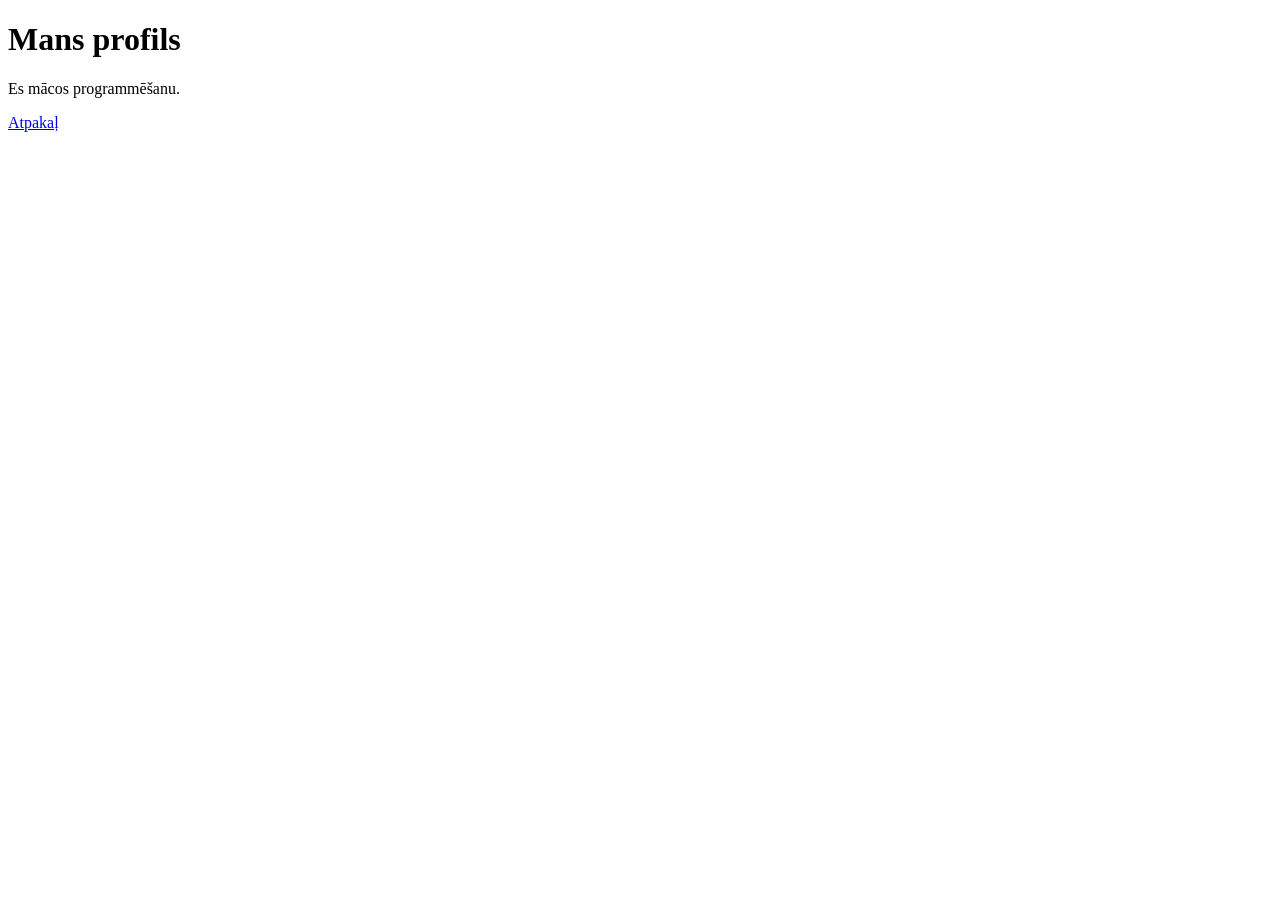
==== profils/index.html @ 47d05605 "Izlabotas sakumlapas saites" ====
﻿<!DOCTYPE html><html lang="lv"><head><meta charset="UTF-8"><meta name="viewport" content="width=device-width, initial-scale=1.0"><title>Mans profils</title></head><body><h1>Mans profils</h1><p>Es mācos programmēšanu.</p><a href="../index.html">Atpakaļ</a></body></html>
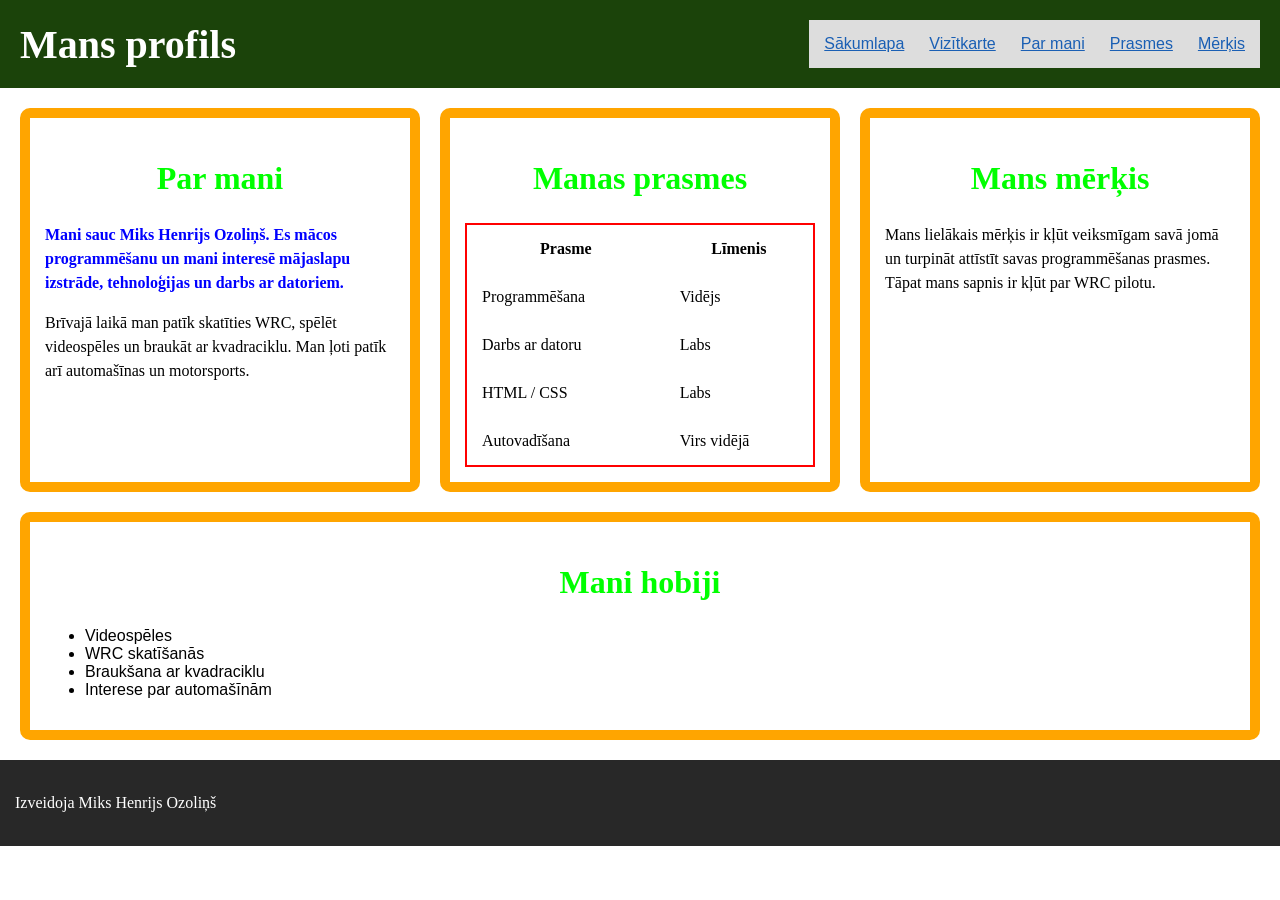
==== commit 99508ef9: "uzlabots profils" ====
--- a/profils/index.html
+++ b/profils/index.html
@@ -1 +1,90 @@
-﻿<!DOCTYPE html><html lang="lv"><head><meta charset="UTF-8"><meta name="viewport" content="width=device-width, initial-scale=1.0"><title>Mans profils</title></head><body><h1>Mans profils</h1><p>Es mācos programmēšanu.</p><a href="../index.html">Atpakaļ</a></body></html>
+﻿<!DOCTYPE html>
+<html lang="lv">
+<head>
+    <meta charset="UTF-8">
+    <meta name="viewport" content="width=device-width, initial-scale=1.0">
+    <title>Mans profils</title>
+    <link rel="stylesheet" href="../style.css">
+</head>
+<body>
+
+<header>
+    <h1>Mans profils</h1>
+
+    <nav>
+        <ul>
+            <li><a href="../index.html">Sākumlapa</a></li>
+            <li><a href="../mana_vizitkarte_miks_henrijs_ozolins.html">Vizītkarte</a></li>
+            <li><a href="#par-mani">Par mani</a></li>
+            <li><a href="#prasmes">Prasmes</a></li>
+            <li><a href="#merkis">Mērķis</a></li>
+        </ul>
+    </nav>
+</header>
+
+<main>
+
+    <section id="par-mani">
+        <h2>Par mani</h2>
+        <p class="izcelts">
+            Mani sauc <b>Miks Henrijs Ozoliņš</b>. Es mācos programmēšanu un mani interesē
+            mājaslapu izstrāde, tehnoloģijas un darbs ar datoriem.
+        </p>
+        <p>
+            Brīvajā laikā man patīk skatīties WRC, spēlēt videospēles un braukāt ar kvadraciklu.
+            Man ļoti patīk arī automašīnas un motorsports.
+        </p>
+    </section>
+
+    <section id="prasmes">
+        <h2>Manas prasmes</h2>
+        <table>
+            <tr>
+                <th>Prasme</th>
+                <th>Līmenis</th>
+            </tr>
+            <tr>
+                <td>Programmēšana</td>
+                <td>Vidējs</td>
+            </tr>
+            <tr>
+                <td>Darbs ar datoru</td>
+                <td>Labs</td>
+            </tr>
+            <tr>
+                <td>HTML / CSS</td>
+                <td>Labs</td>
+            </tr>
+            <tr>
+                <td>Autovadīšana</td>
+                <td>Virs vidējā</td>
+            </tr>
+        </table>
+    </section>
+
+    <section id="merkis">
+        <h2>Mans mērķis</h2>
+        <p>
+            Mans lielākais mērķis ir kļūt veiksmīgam savā jomā un turpināt attīstīt savas
+            programmēšanas prasmes. Tāpat mans sapnis ir kļūt par WRC pilotu.
+        </p>
+    </section>
+
+    <section id="hobiji">
+        <h2>Mani hobiji</h2>
+        <ul>
+            <li>Videospēles</li>
+            <li>WRC skatīšanās</li>
+            <li>Braukšana ar kvadraciklu</li>
+            <li>Interese par automašīnām</li>
+        </ul>
+    </section>
+
+</main>
+
+<footer>
+    <p>Izveidoja Miks Henrijs Ozoliņš</p>
+</footer>
+
+</body>
+</html>
--- a/style.css
+++ b/style.css
@@ -0,0 +1,361 @@
+body {
+    background-color: white;
+    color: black;
+    font-family: Arial, sans-serif;
+    margin: 0;
+}
+
+header {
+    background-color: rgb(27, 67, 10);
+    color: white;
+    padding: 20px;
+    display: flex;
+    justify-content: space-between;
+    align-items: center;
+    flex-wrap: wrap;
+    gap: 15px;
+}
+
+header h1 {
+    margin: 0;
+    overflow-wrap: anywhere;
+}
+
+nav {
+    background-color: #dddddd;
+    padding: 10px;
+}
+
+nav ul {
+    display: flex;
+    gap: 15px;
+    list-style: none;
+    margin: 0;
+    padding: 0;
+}
+
+nav li {
+    margin: 5px;
+}
+
+nav li a {
+    color: #1a5fb4;
+}
+
+nav li a:hover {
+    color: red;
+    text-decoration: underline;
+}
+
+main {
+    max-width: 1400px;
+    margin: 20px auto;
+    padding: 0 20px;
+    display: flex;
+    flex-wrap: wrap;
+    justify-content: flex-start;
+    align-items: stretch;
+    gap: 20px;
+}
+
+section {
+    background-color: white;
+    border: 10px solid orange;
+    border-radius: 10px;
+    padding: 15px;
+    box-sizing: border-box;
+    flex: 1 1 400px;
+    min-width: 0;
+}
+
+h1 {
+    font-family: STENCIL, serif;
+    font-size: clamp(1.75rem, 4vw, 2.5rem);
+}
+
+h2 {
+    font-family: "Times New Roman", serif;
+    font-size: clamp(1.25rem, 3vw, 2rem);
+    text-align: center;
+    color: lime;
+}
+
+p {
+    font-family: "Times New Roman", serif;
+    font-size: 1rem;
+    line-height: 1.5;
+    color: black;
+}
+
+.izcelts {
+    color: blue;
+    font-weight: bold;
+}
+
+.teksts {
+    color: blue;
+}
+
+#specialais {
+    color: red;
+}
+
+#par-mani {
+    background-color: white;
+}
+
+article {
+    width: 280px;
+    max-width: 100%;
+    padding: 15px;
+    border: 4px solid black;
+    box-sizing: border-box;
+}
+
+table {
+    border-collapse: collapse;
+    border: 2px solid red;
+    max-width: 100%;
+    width: 100%;
+}
+
+th,
+td {
+    font-family: "Times New Roman", serif;
+    padding: 15px;
+    overflow-wrap: anywhere;
+}
+
+.vizitkarte {
+    flex: 0 1 250px;
+    width: 250px;
+    max-width: 100%;
+    padding: 10px 12px;
+    border: 2px solid orange;
+    border-radius: 10px;
+    box-shadow: 4px 4px 10px gray;
+    background-color: white;
+}
+
+.kartites {
+    display: flex;
+    justify-content: space-around;
+    align-items: stretch;
+    flex-wrap: wrap;
+    gap: 15px;
+    flex: 1 1 100%;
+}
+
+.kartite {
+    flex: 1 1 180px;
+    padding: 15px;
+    border: 2px solid green;
+    border-radius: 10px;
+    background-color: #eeeeee;
+    text-align: center;
+    box-sizing: border-box;
+}
+
+#bildes {
+    flex: 1 1 100%;
+    width: 100%;
+}
+
+.galerija {
+    display: grid;
+    grid-template-columns: repeat(3, 1fr);
+    gap: 15px;
+    grid-auto-flow: row dense;
+}
+
+.galerija img {
+    display: block;
+    width: 100%;
+    height: 280px;
+    object-fit: cover;
+    border-radius: 10px;
+    min-width: 0;
+}
+
+.galerija img.liela {
+    grid-column: 1 / 3;
+    grid-row: 1 / 3;
+    width: 100%;
+    height: 100%;
+}
+
+form {
+    display: flex;
+    flex-direction: column;
+    gap: 10px;
+    max-width: 300px;
+}
+
+input,
+textarea {
+    padding: 10px;
+    box-sizing: border-box;
+    width: 100%;
+}
+
+input[type="email"] {
+    border: 2px solid black;
+}
+
+input:focus,
+textarea:focus {
+    outline: 2px solid #1a5fb4;
+}
+
+button {
+    padding: 10px;
+    cursor: pointer;
+}
+
+footer {
+    background-color: rgb(40, 40, 40);
+    color: white;
+    padding: 15px;
+}
+
+footer p {
+    color: white;
+}
+
+
+@media (max-width: 800px) {
+    .galerija {
+        grid-template-columns: repeat(2, 1fr);
+    }
+
+    .galerija img {
+        height: 230px;
+    }
+
+    .galerija img.liela {
+        grid-column: 1 / 3;
+        grid-row: auto;
+        height: 350px;
+    }
+}
+
+
+@media (min-width: 601px) and (max-width: 768px) {
+    section {
+        flex-basis: 320px;
+    }
+}
+
+
+@media (max-width: 600px) {
+    header {
+        flex-direction: column;
+        align-items: flex-start;
+    }
+
+    nav {
+        width: 100%;
+        box-sizing: border-box;
+    }
+
+    nav ul {
+        display: grid;
+        grid-template-columns: repeat(2, 1fr);
+        gap: 10px;
+    }
+
+    nav li {
+        margin: 0;
+    }
+
+    nav a {
+        display: block;
+        padding: 8px;
+    }
+
+    main {
+        padding: 0 10px;
+        gap: 15px;
+    }
+
+    section {
+        flex: 1 1 100%;
+        width: 100%;
+    }
+
+    .vizitkarte {
+        flex: 1 1 100%;
+        width: 100%;
+    }
+
+    .kartites {
+        flex-direction: column;
+        align-items: stretch;
+    }
+
+    .kartite {
+        flex: 1 1 auto;
+    }
+}
+
+
+@media (max-width: 390px) {
+    header {
+        padding: 15px;
+    }
+
+    header h1 {
+        font-size: 1.75rem;
+    }
+
+    main {
+        flex-direction: column;
+        padding: 0 10px;
+    }
+
+    section {
+        flex: 1 1 auto;
+        width: 100%;
+    }
+
+    .vizitkarte {
+        flex: 1 1 auto;
+        width: 100%;
+    }
+
+    .galerija {
+        grid-template-columns: 1fr;
+    }
+
+    .galerija img {
+        height: 230px;
+    }
+
+    .galerija img.liela {
+        grid-column: auto;
+        grid-row: auto;
+        height: 230px;
+    }
+
+    form {
+        width: 100%;
+    }
+
+    th,
+    td {
+        padding: 8px;
+    }
+}
+
+
+@media (min-width: 680px) {
+    .galerija {
+        grid-template-columns: repeat(3, 1fr);
+    }
+
+    .galerija img.liela {
+        grid-column: 1 / 3;
+        grid-row: 1 / 3;
+        height: 100%;
+    }
+}
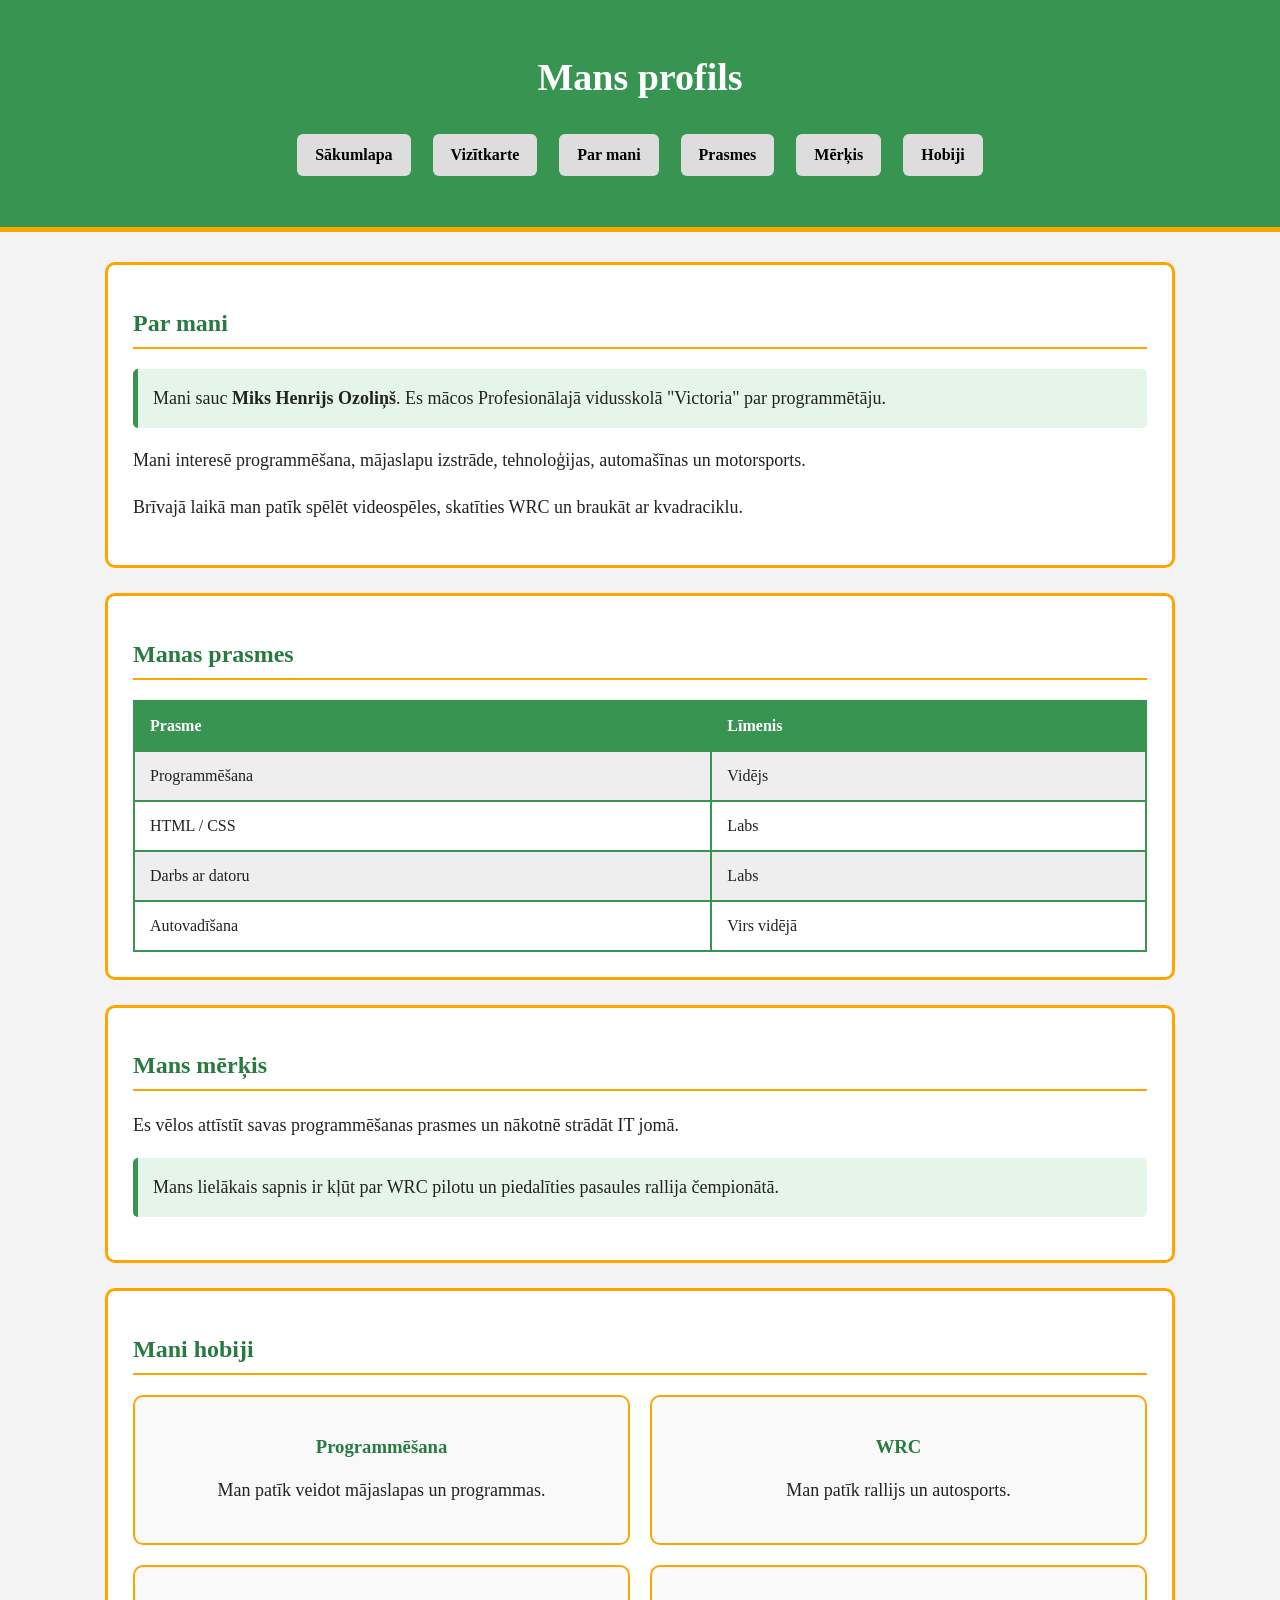
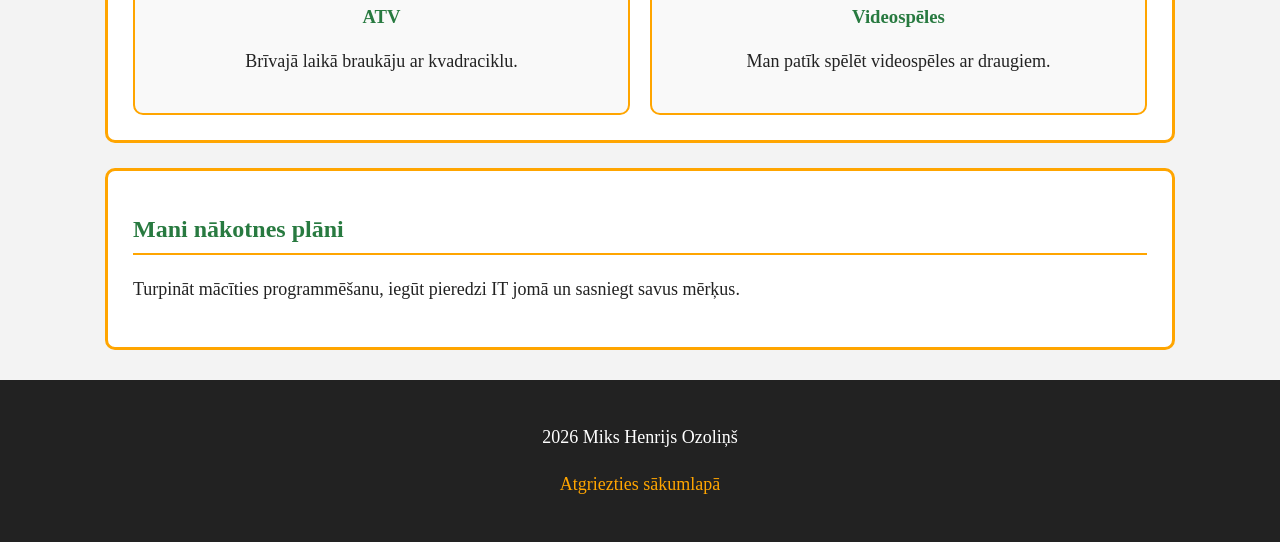
==== commit 822b7c74: "Sakartotas lapas un uzlabots dizains" ====
--- a/profils/index.html
+++ b/profils/index.html
@@ -1,10 +1,11 @@
-﻿<!DOCTYPE html>
+﻿
+<!DOCTYPE html>
 <html lang="lv">
 <head>
     <meta charset="UTF-8">
     <meta name="viewport" content="width=device-width, initial-scale=1.0">
     <title>Mans profils</title>
-    <link rel="stylesheet" href="../style.css">
+    <link rel="stylesheet" href="style.css">
 </head>
 <body>
 
@@ -14,77 +15,119 @@
     <nav>
         <ul>
             <li><a href="../index.html">Sākumlapa</a></li>
-            <li><a href="../mana_vizitkarte_miks_henrijs_ozolins.html">Vizītkarte</a></li>
+            <li><a href="../vizitkarte/index.html">Vizītkarte</a></li>
             <li><a href="#par-mani">Par mani</a></li>
             <li><a href="#prasmes">Prasmes</a></li>
             <li><a href="#merkis">Mērķis</a></li>
+            <li><a href="#hobiji">Hobiji</a></li>
         </ul>
     </nav>
 </header>
 
 <main>
 
-    <section id="par-mani">
-        <h2>Par mani</h2>
-        <p class="izcelts">
-            Mani sauc <b>Miks Henrijs Ozoliņš</b>. Es mācos programmēšanu un mani interesē
-            mājaslapu izstrāde, tehnoloģijas un darbs ar datoriem.
-        </p>
-        <p>
-            Brīvajā laikā man patīk skatīties WRC, spēlēt videospēles un braukāt ar kvadraciklu.
-            Man ļoti patīk arī automašīnas un motorsports.
-        </p>
-    </section>
+<section id="par-mani">
+    <h2>Par mani</h2>
 
-    <section id="prasmes">
-        <h2>Manas prasmes</h2>
-        <table>
-            <tr>
-                <th>Prasme</th>
-                <th>Līmenis</th>
-            </tr>
-            <tr>
-                <td>Programmēšana</td>
-                <td>Vidējs</td>
-            </tr>
-            <tr>
-                <td>Darbs ar datoru</td>
-                <td>Labs</td>
-            </tr>
-            <tr>
-                <td>HTML / CSS</td>
-                <td>Labs</td>
-            </tr>
-            <tr>
-                <td>Autovadīšana</td>
-                <td>Virs vidējā</td>
-            </tr>
-        </table>
-    </section>
+    <p class="izcelts">
+        Mani sauc <b>Miks Henrijs Ozoliņš</b>.
+        Es mācos Profesionālajā vidusskolā "Victoria"
+        par programmētāju.
+    </p>
 
-    <section id="merkis">
-        <h2>Mans mērķis</h2>
-        <p>
-            Mans lielākais mērķis ir kļūt veiksmīgam savā jomā un turpināt attīstīt savas
-            programmēšanas prasmes. Tāpat mans sapnis ir kļūt par WRC pilotu.
-        </p>
-    </section>
+    <p>
+        Mani interesē programmēšana, mājaslapu izstrāde,
+        tehnoloģijas, automašīnas un motorsports.
+    </p>
 
-    <section id="hobiji">
-        <h2>Mani hobiji</h2>
-        <ul>
-            <li>Videospēles</li>
-            <li>WRC skatīšanās</li>
-            <li>Braukšana ar kvadraciklu</li>
-            <li>Interese par automašīnām</li>
-        </ul>
-    </section>
+    <p>
+        Brīvajā laikā man patīk spēlēt videospēles,
+        skatīties WRC un braukāt ar kvadraciklu.
+    </p>
+</section>
+
+<section id="prasmes">
+    <h2>Manas prasmes</h2>
+
+    <table>
+        <tr>
+            <th>Prasme</th>
+            <th>Līmenis</th>
+        </tr>
+        <tr>
+            <td>Programmēšana</td>
+            <td>Vidējs</td>
+        </tr>
+        <tr>
+            <td>HTML / CSS</td>
+            <td>Labs</td>
+        </tr>
+        <tr>
+            <td>Darbs ar datoru</td>
+            <td>Labs</td>
+        </tr>
+        <tr>
+            <td>Autovadīšana</td>
+            <td>Virs vidējā</td>
+        </tr>
+    </table>
+</section>
+
+<section id="merkis">
+    <h2>Mans mērķis</h2>
+
+    <p>
+        Es vēlos attīstīt savas programmēšanas prasmes
+        un nākotnē strādāt IT jomā.
+    </p>
+
+    <p class="izcelts">
+        Mans lielākais sapnis ir kļūt par WRC pilotu
+        un piedalīties pasaules rallija čempionātā.
+    </p>
+</section>
+
+<section id="hobiji">
+    <h2>Mani hobiji</h2>
+
+    <div class="kartites">
+        <article class="kartite">
+            <h3>Programmēšana</h3>
+            <p>Man patīk veidot mājaslapas un programmas.</p>
+        </article>
+
+        <article class="kartite">
+            <h3>WRC</h3>
+            <p>Man patīk rallijs un autosports.</p>
+        </article>
+
+        <article class="kartite">
+            <h3>ATV</h3>
+            <p>Brīvajā laikā braukāju ar kvadraciklu.</p>
+        </article>
+
+        <article class="kartite">
+            <h3>Videospēles</h3>
+            <p>Man patīk spēlēt videospēles ar draugiem.</p>
+        </article>
+    </div>
+</section>
+
+<section>
+    <h2>Mani nākotnes plāni</h2>
+
+    <p>
+        Turpināt mācīties programmēšanu, iegūt pieredzi
+        IT jomā un sasniegt savus mērķus.
+    </p>
+</section>
 
 </main>
 
 <footer>
-    <p>Izveidoja Miks Henrijs Ozoliņš</p>
+    <p>2026 Miks Henrijs Ozoliņš</p>
+    <p><a href="../index.html">Atgriezties sākumlapā</a></p>
 </footer>
 
 </body>
-</html>+</html>
--- a/profils/style.css
+++ b/profils/style.css
@@ -0,0 +1,174 @@
+
+* {
+    box-sizing: border-box;
+}
+
+body {
+    margin: 0;
+    background-color: #f3f3f3;
+    font-family: "Times New Roman", serif;
+    color: #222;
+}
+
+header {
+    background-color: #379451;
+    text-align: center;
+    padding: 30px 15px;
+    border-bottom: 5px solid orange;
+}
+
+h1 {
+    color: white;
+    font-size: 38px;
+    margin-bottom: 30px;
+}
+
+nav ul {
+    display: flex;
+    justify-content: center;
+    flex-wrap: wrap;
+    gap: 12px;
+    padding: 0;
+    list-style: none;
+}
+
+nav li {
+    margin: 5px;
+}
+
+nav a {
+    display: inline-block;
+    background-color: #dddddd;
+    color: black;
+    text-decoration: none;
+    padding: 12px 18px;
+    border-radius: 6px;
+    font-weight: bold;
+}
+
+nav a:hover {
+    background-color: orange;
+}
+
+main {
+    max-width: 1100px;
+    margin: 30px auto;
+    padding: 0 15px;
+}
+
+section {
+    background-color: white;
+    border: 3px solid orange;
+    border-radius: 10px;
+    padding: 25px;
+    margin-bottom: 25px;
+}
+
+h2 {
+    color: #287a40;
+    border-bottom: 2px solid orange;
+    padding-bottom: 10px;
+}
+
+h3 {
+    color: #287a40;
+}
+
+p {
+    font-size: 18px;
+    line-height: 1.6;
+}
+
+.izcelts {
+    background-color: #e5f5e9;
+    border-left: 5px solid #379451;
+    padding: 15px;
+    border-radius: 5px;
+}
+
+table {
+    width: 100%;
+    border-collapse: collapse;
+    margin-top: 20px;
+}
+
+th, td {
+    border: 2px solid #379451;
+    padding: 15px;
+    text-align: left;
+}
+
+th {
+    background-color: #379451;
+    color: white;
+}
+
+tr:nth-child(even) {
+    background-color: #eeeeee;
+}
+
+.kartites {
+    display: grid;
+    grid-template-columns: repeat(2, 1fr);
+    gap: 20px;
+    margin-top: 20px;
+}
+
+.kartite {
+    background-color: #f9f9f9;
+    border: 2px solid orange;
+    border-radius: 10px;
+    padding: 20px;
+    text-align: center;
+}
+
+.kartite:hover {
+    background-color: #e5f5e9;
+}
+
+footer {
+    background-color: #222222;
+    color: white;
+    text-align: center;
+    padding: 25px;
+}
+
+footer a {
+    color: orange;
+    text-decoration: none;
+}
+
+footer a:hover {
+    text-decoration: underline;
+}
+
+@media (max-width: 600px) {
+    h1 {
+        font-size: 28px;
+    }
+
+    nav ul {
+        flex-direction: column;
+        align-items: center;
+    }
+
+    nav a {
+        width: 200px;
+    }
+
+    section {
+        padding: 15px;
+    }
+
+    .kartites {
+        grid-template-columns: 1fr;
+    }
+
+    table {
+        font-size: 14px;
+    }
+
+    th, td {
+        padding: 8px;
+    }
+}
